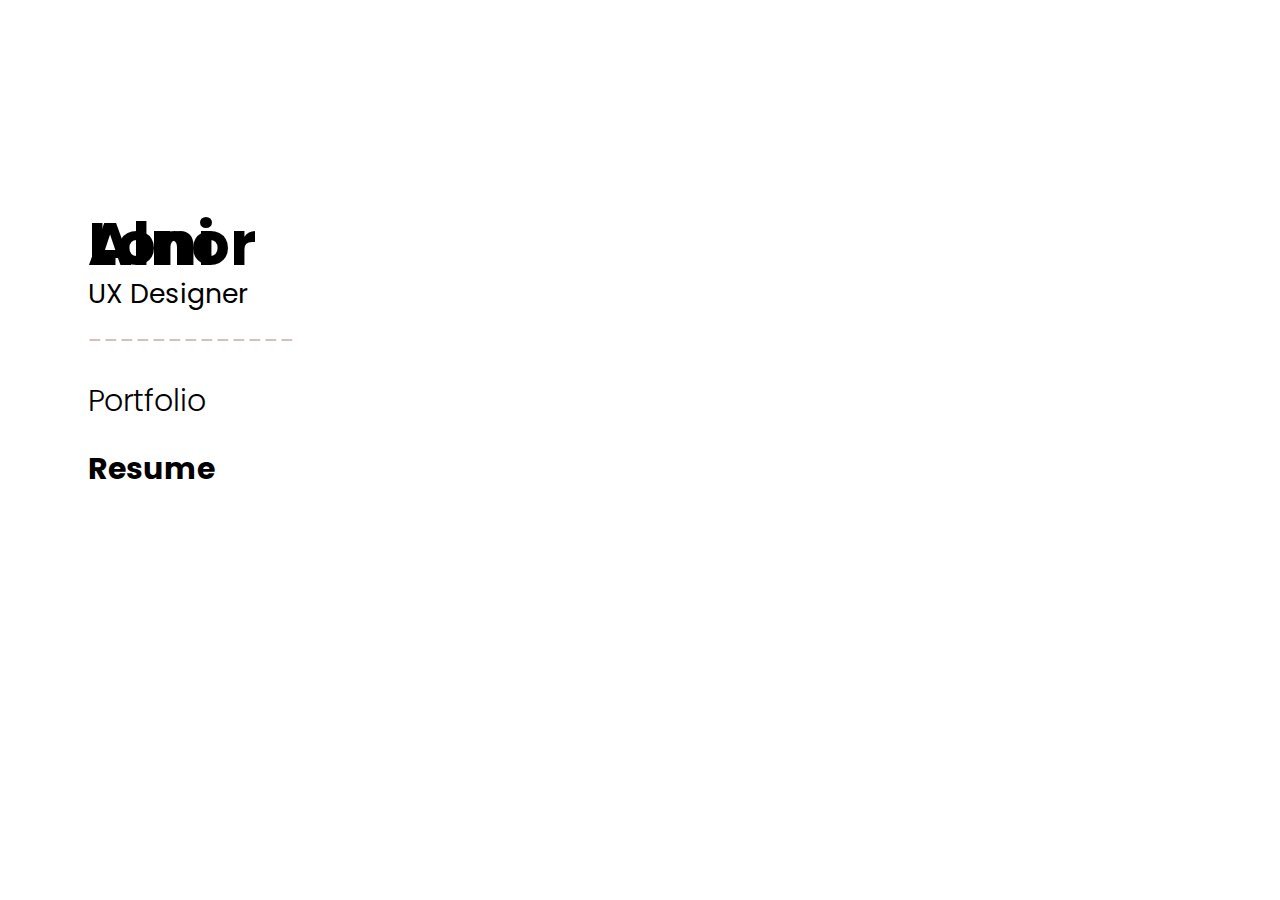
==== resume.html @ 3f4492ba "Create resume.html" ====
<!DOCTYPE html>
<html>
<head>
  <link href='https://fonts.googleapis.com/css?family=Poppins' rel='stylesheet'>
  <meta name="viewport" content="width=device-width, initial-scale=1.0">
	<title>Loni Alnor</title>
</head>

	<style>
	
	html {
	font-family: "Poppins";
	font-size: 22px;
	height: 100%;
	width: 100%;
	color: black;
}

.parent {
	display: grid;
	grid-template-columns: repeat(7, 1fr);
	grid-template-rows: repeat(6, 1fr);
	grid-column-gap: 0px;
	grid-row-gap: 0px;
	padding: 40px;
}
.div1 {
	grid-area: 1 / 1 / 6 / 3;

	white-space: normal;
}
.div1 a {
	font-size: 30px;
	text-decoration: none;
	color: black;
}
.div2 {
	grid-area: 1 / 3 / 6 / 9;
}
.div3 {
	grid-area: 6 / 1 / 7 / 8;
	color:black;
}
iframe {
	display: flex;
	justify-content: center;
	align-items: center;
}
.div3 ul {
	list-style-type: none;
	margin: 0;
	padding: 0;
	text-align: center;
	height: 110px;
}
.div3 li {
	display: inline;
	padding: 0px;
	margin: 50px;
	border-style: solid;
}
.div3 a {
	font-size: 30px;
	text-decoration: none;
}

.active {
	font-weight: bold;
}
.inactive {
	font-weight: 300;
}
h1 {
	line-height: 0px;
	padding-top: 90px;
	font-size: 45pt;
}
p {
	font-size: 20pt;
	line-height: 20px;
}

footer {
	width: 100%;
	height: 100px;
	overflow: auto;
	text-align: center;
	font-color: white;
	font-size: large;
	text-decoration: none;
}

footer a {
	font-size: 30px;
	color:black;
	text-decoration: none;
	margin: 50px;
}
a:hover {
	color: #D7BEBE;
}
	</style>

<html>

<body>
	
	<div class="empty">
		<br></br>
	</div>
	
  <div class="parent">
    <div class="div1">
      <div class="titles">
        <ul>
          <h1>Loni Alnor</h1>
        </ul>
        <ul>
          <p>UX Designer<p>
					<p style='color:#D7BEBE';>-------------<p>
        </ul>
      </div>
		
		

      <ul><a href="" class="inactive">Portfolio</a> </ul>

      <ul><a href="#section2" class="active">Resume</a> </ul>

      </ul>

    </div>
    <div class="div2">
			
			<iframe src="Alnor_Resume2023.pdf" width="100%" height="500px"frameborder="0" width="960" height="569" allowfullscreen="true" mozallowfullscreen="true" webkitallowfullscreen="true">
    </iframe>
			
			
			 
    </div>

    <div class="div3">

    </div>
  </div>
</body>

<footer>
	
</footer>
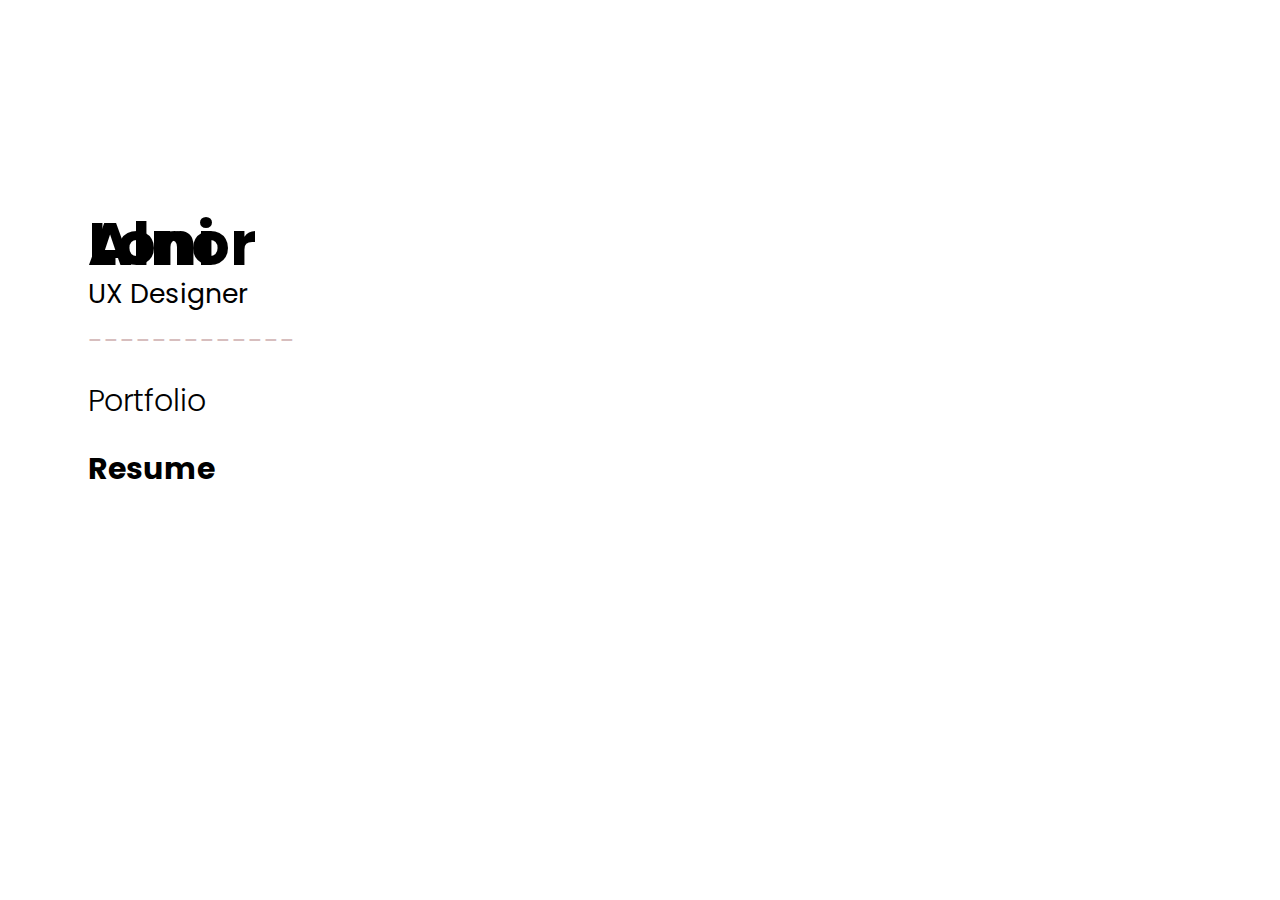
==== commit 84644c07: "Update resume.html" ====
--- a/resume.html
+++ b/resume.html
@@ -123,9 +123,9 @@
 		
 		
 
-      <ul><a href="" class="inactive">Portfolio</a> </ul>
+      <ul><a href="index.html" class="inactive">Portfolio</a> </ul>
 
-      <ul><a href="#section2" class="active">Resume</a> </ul>
+      <ul><a href="resume.html" class="active">Resume</a> </ul>
 
       </ul>
 
